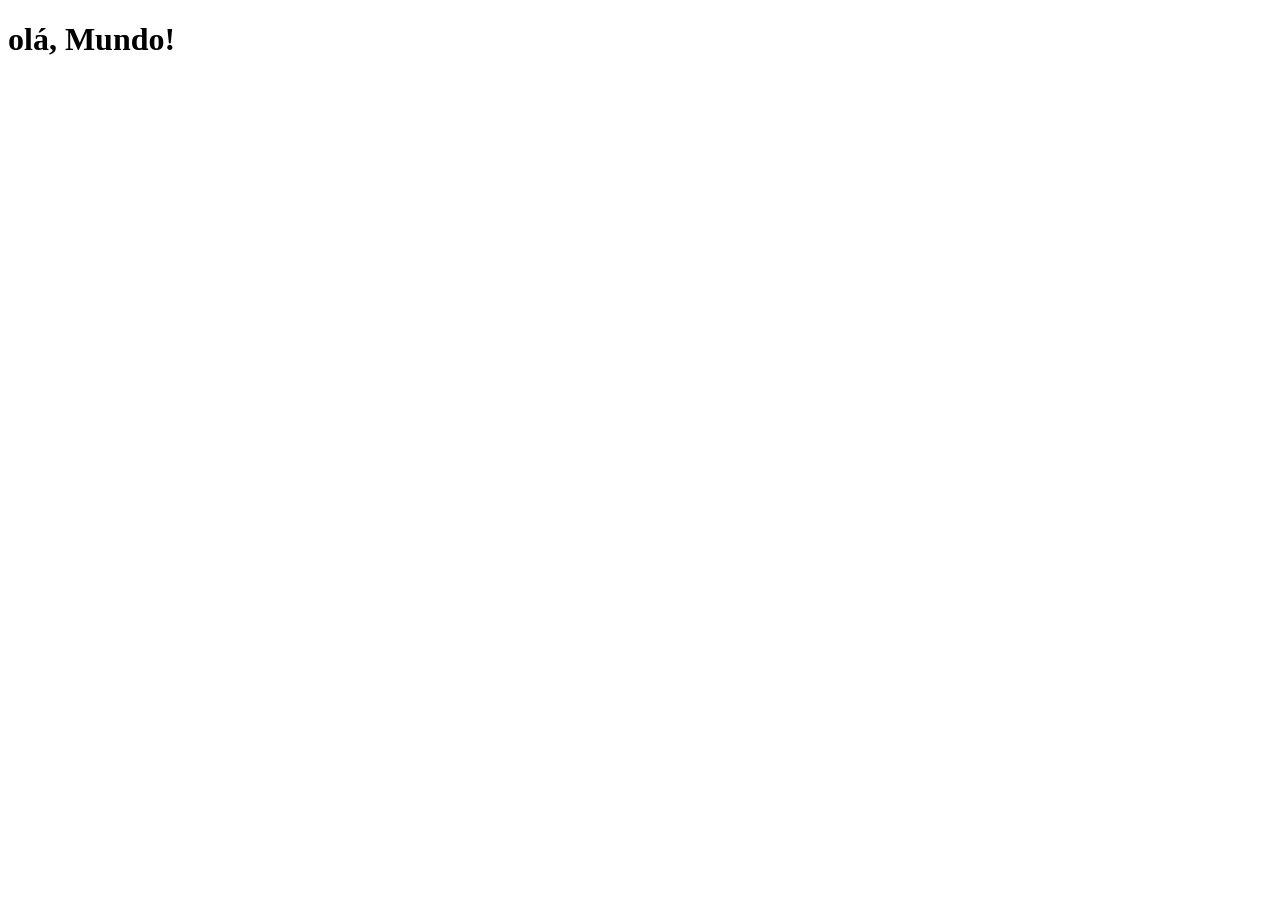
==== index.html @ 43b98b03 "pagina-principal" ====
<!DOCTYPE html>
<html lang="pt-br">
<head>
    <meta charset="UTF-8">
    <meta name="viewport" content="width=device-width, initial-scale=1.0">
    <link rel="shortcut icon" href="favicon.ico" type="image/x-icon">
    <title>Redes Sociais</title>
</head>
<body>
    <h1>olá, Mundo!</h1>
</body>
</html>
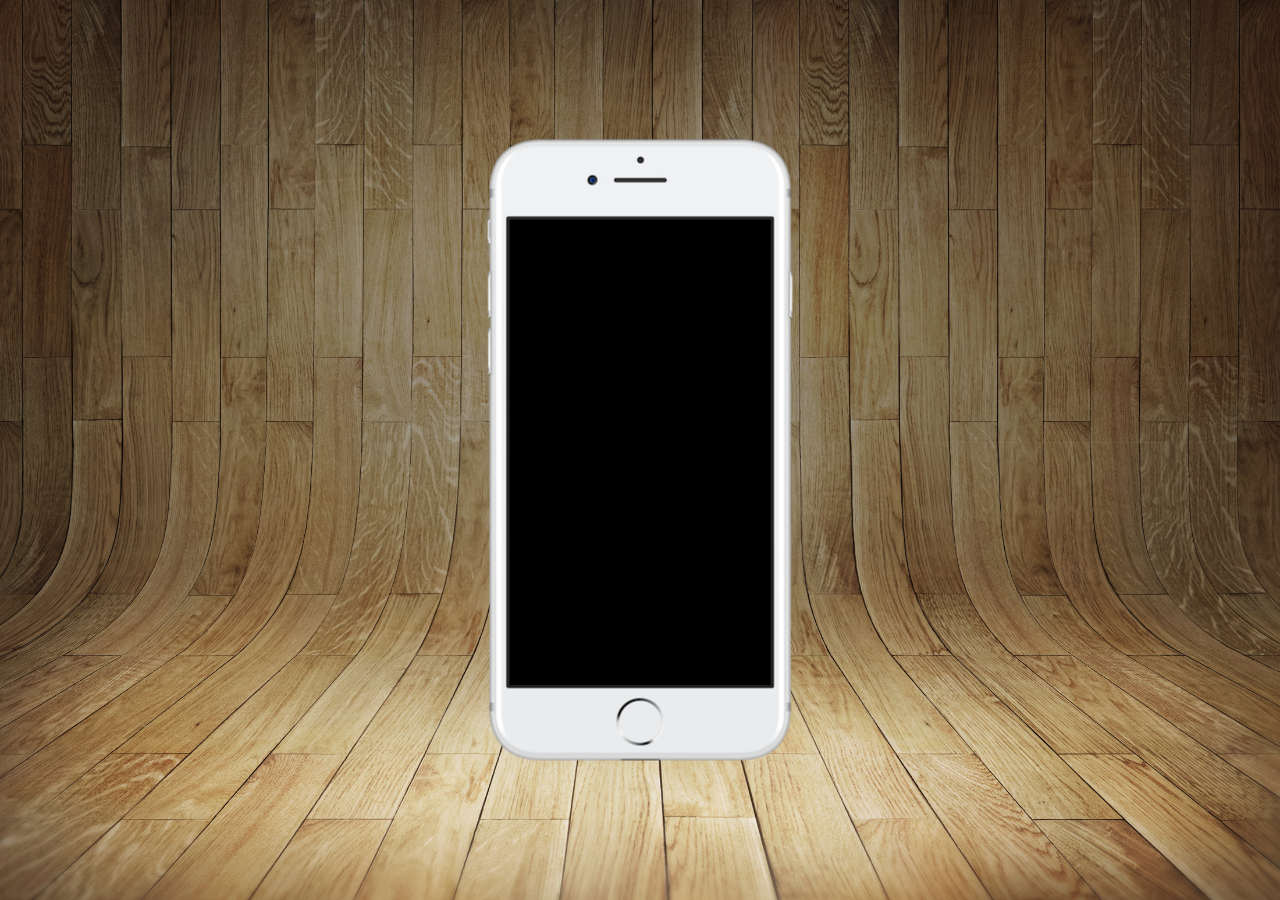
==== commit 3a70edca: "pagina principal" ====
--- a/index.html
+++ b/index.html
@@ -4,9 +4,17 @@
     <meta charset="UTF-8">
     <meta name="viewport" content="width=device-width, initial-scale=1.0">
     <link rel="shortcut icon" href="favicon.ico" type="image/x-icon">
+    <link rel="stylesheet" href="estilos/style.css">
     <title>Redes Sociais</title>
 </head>
 <body>
-    <h1>olá, Mundo!</h1>
+    <main>
+        <section id="telefone">
+
+        </section>
+        <section id="redes sociais">
+
+        </section>
+    </main>
 </body>
 </html>
--- a/estilos/style.css
+++ b/estilos/style.css
@@ -0,0 +1,35 @@
+@charset "UTF-8";
+
+*{
+    margin: 0;
+    padding: 0;
+    font-family: Arial, Helvetica, sans-serif;
+}
+
+html, body{
+    height: 100vh;
+    width: 100vw;
+    background-color: black;
+}
+
+body{
+    background: url('../imagens/fundo-madeira.jpg') no-repeat top center;
+    background-size: cover;
+    background-attachment: fixed;
+}
+
+main{
+    height: 100vh;
+    position: relative;
+}
+
+section#telefone{
+    height: 627px;
+    width: 311px;
+    background: url('../imagens/frame-iphone.png') no-repeat;
+
+    position: absolute;
+    top:50%;
+    left: 50%;
+    transform: translate(-50%, -50%)
+}
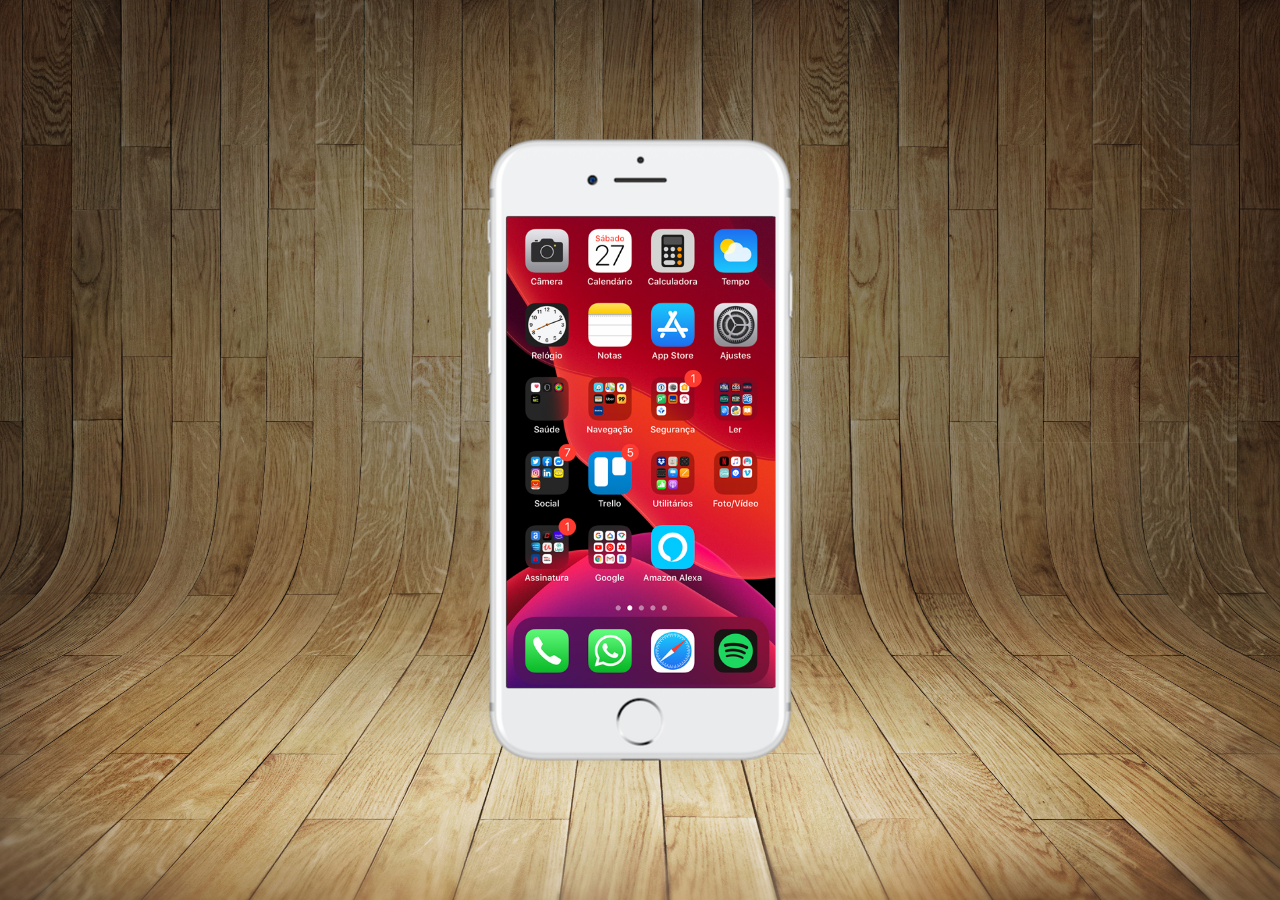
==== commit 7775b551: "home" ====
--- a/index.html
+++ b/index.html
@@ -10,7 +10,7 @@
 <body>
     <main>
         <section id="telefone">
-
+              <iframe src="home.html" name="tela" id="tela" frameborder="0"></iframe>
         </section>
         <section id="redes sociais">
 
--- a/estilos/style.css
+++ b/estilos/style.css
@@ -32,4 +32,12 @@
     top:50%;
     left: 50%;
     transform: translate(-50%, -50%)
+}
+
+iframe#tela{
+    position: relative;
+    top: 80px;
+    left: 22px;
+    width: 269px;
+    height:471px ;
 }
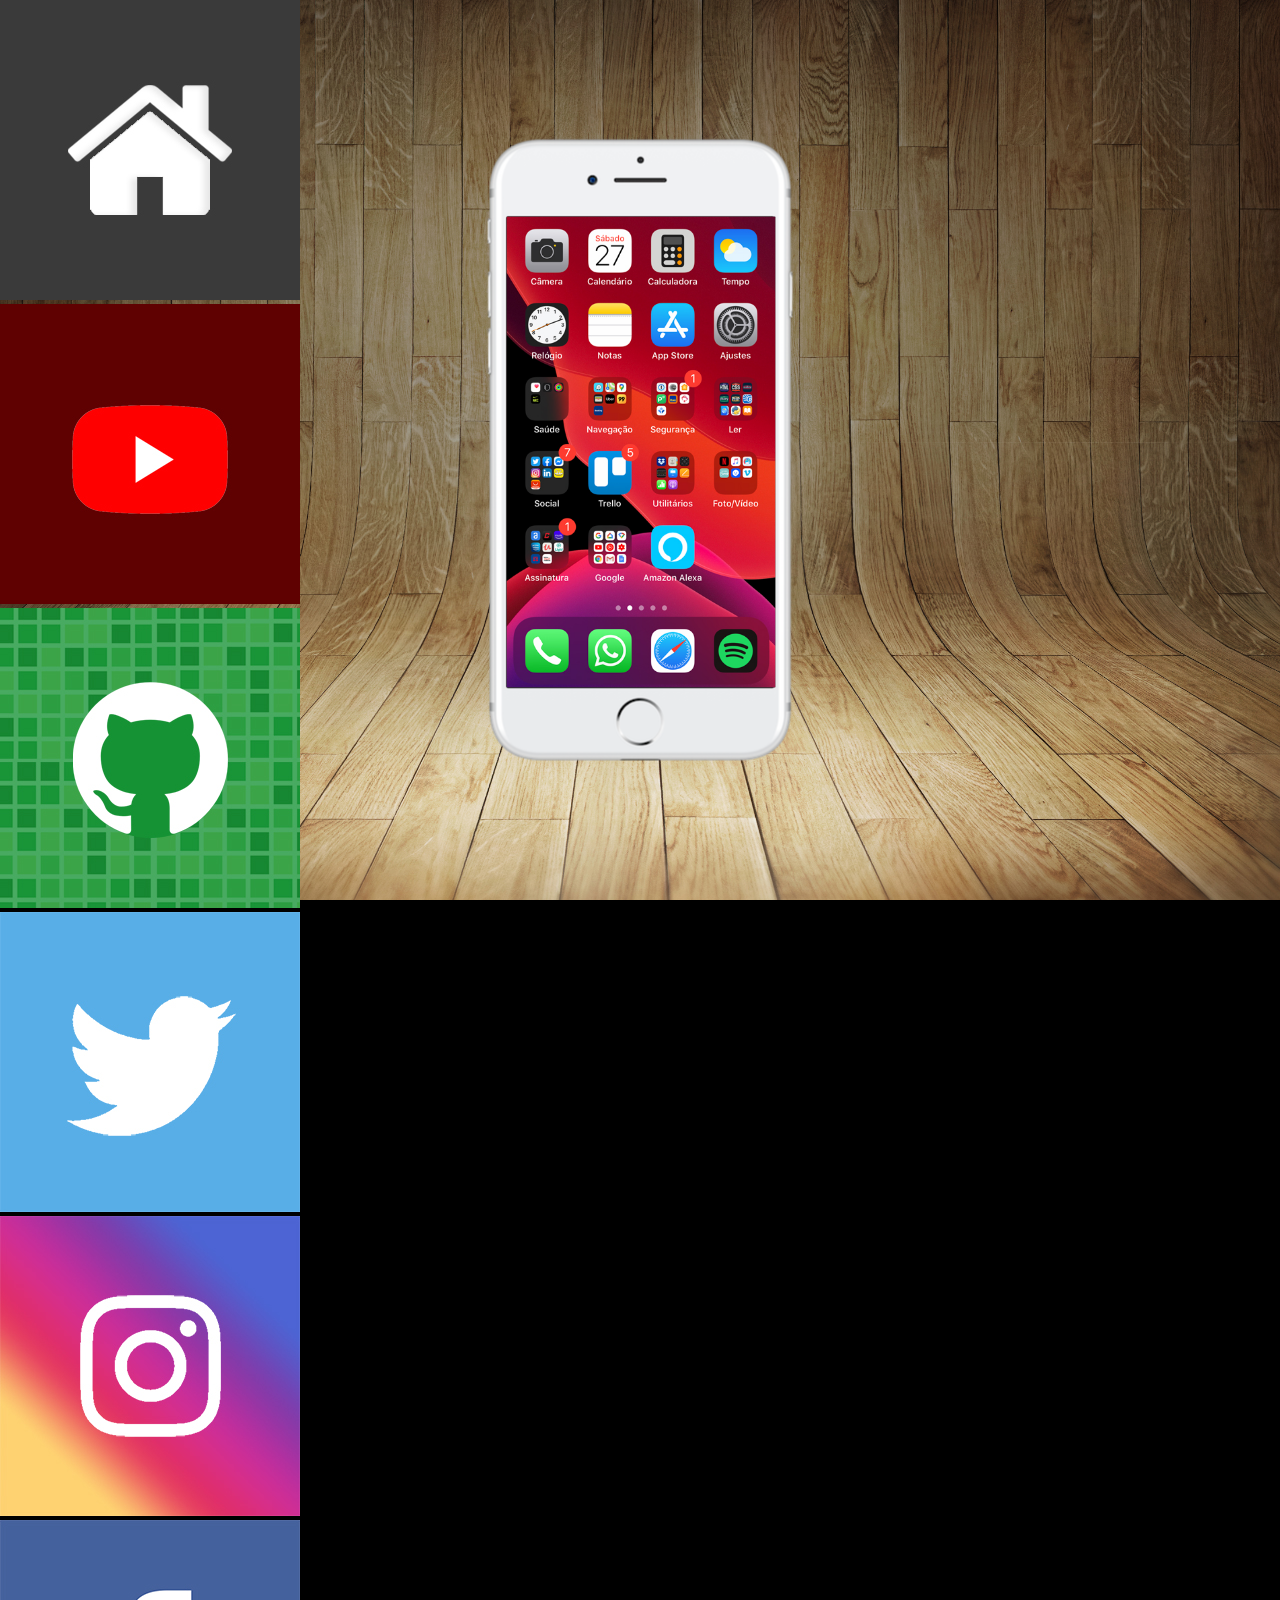
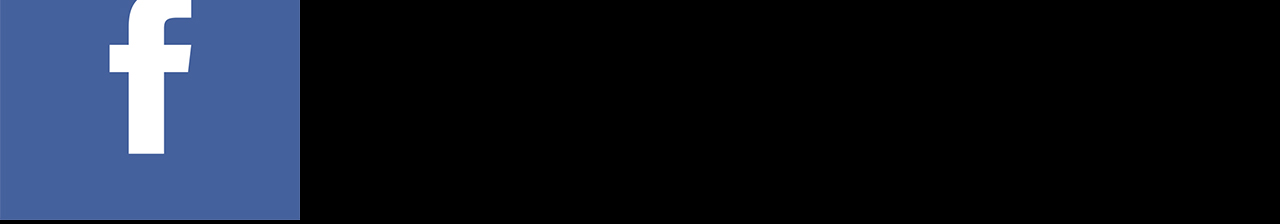
==== commit bc91f9df: "botoes" ====
--- a/index.html
+++ b/index.html
@@ -13,7 +13,12 @@
               <iframe src="home.html" name="tela" id="tela" frameborder="0"></iframe>
         </section>
         <section id="redes sociais">
-
+              <a href="#" target="logo"><img src="imagens/logo-home.jpg" alt="Home"></a><br>
+              <a href="#" target="logo"><img src="imagens/logo-youtube.jpg" alt="YouTube"></a><br>
+              <a href="#" target="logo"><img src="imagens/logo-github.jpg" alt="github"></a><br>
+              <a href="#" target="logo"><img src="imagens/logo-twitter.jpg" alt="Twitter"></a><br>
+              <a href="#" target="logo"><img src="imagens/logo-instagram.jpg" alt="Instagram"></a><br>
+              <a href="#" target="logo"><img src="imagens/logo-facebook.jpg" alt="Facebook"></a>
         </section>
     </main>
 </body>
--- a/estilos/style.css
+++ b/estilos/style.css
@@ -40,4 +40,23 @@
     left: 22px;
     width: 269px;
     height:471px ;
+}
+
+section#redes-sociais{
+    text-align: right;
+}
+
+section#redes-sociais img{
+    width: 50px;
+    margin: 10px;
+    border-radius: 50px;
+    box-shadow: 2px 2px 5px rgba(0, 0, 0, 0.400);
+    box-sizing: border-box;
+}
+
+section#redes-sociais img:hover{
+    border: 2px solid rgba(255, 255, 255, 0.705);
+    transform: translate(-2px, -2px);
+    box-shadow: 5px 5px 10px rgba(0, 0, 0, 0.387);
+    transition: transform 0.5s border 1s;
 }
